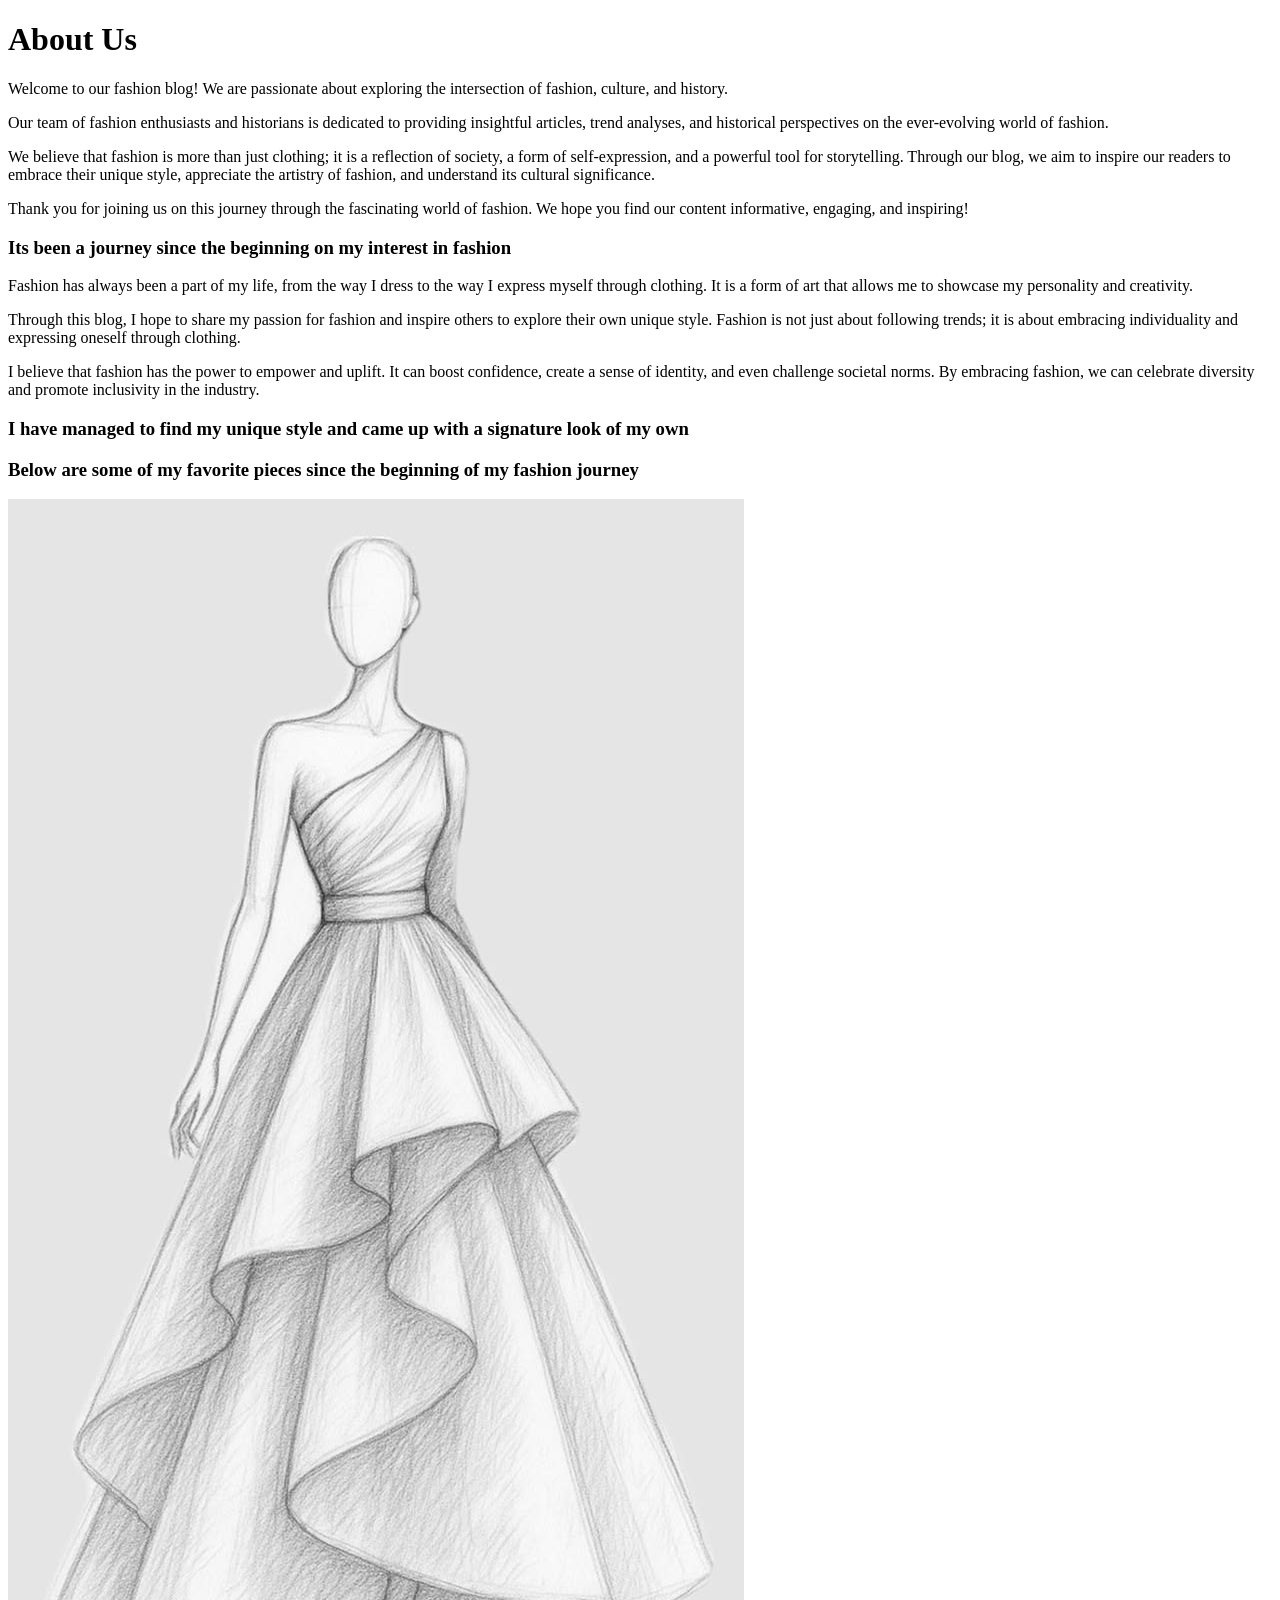
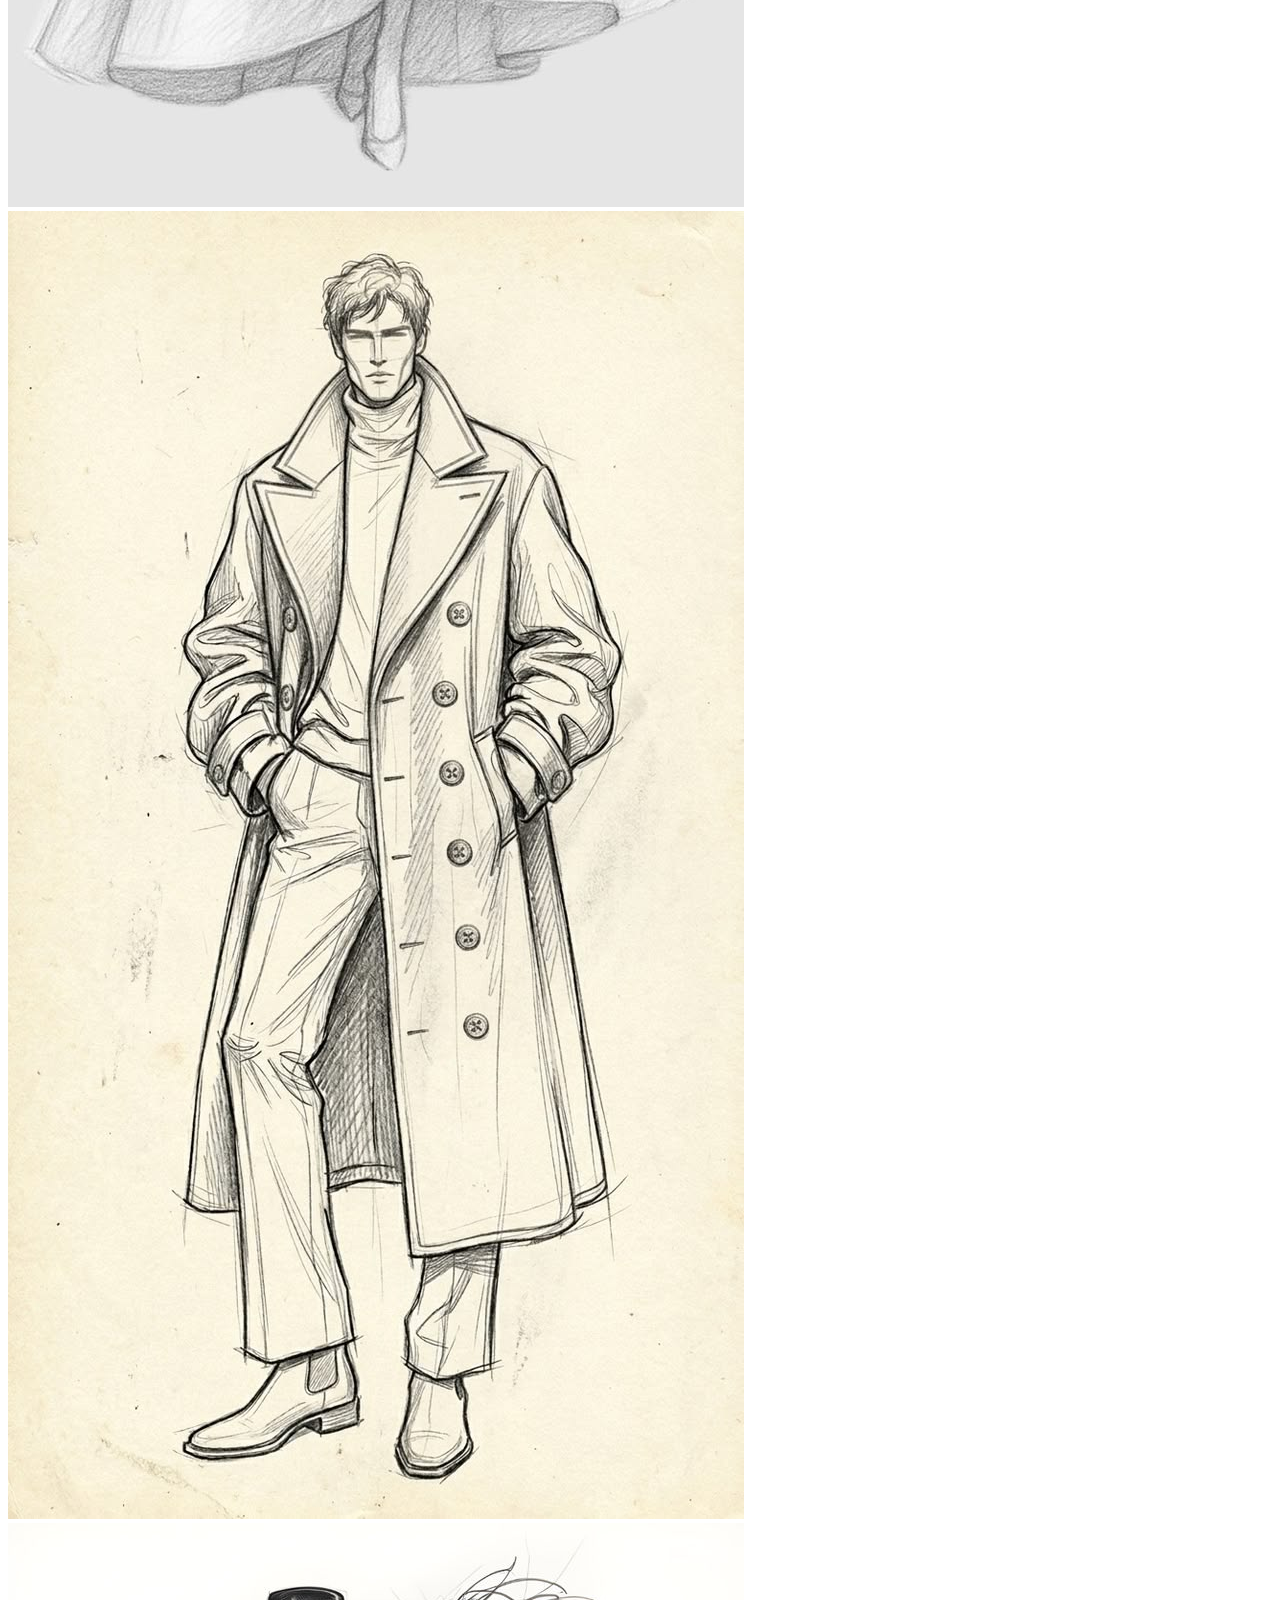
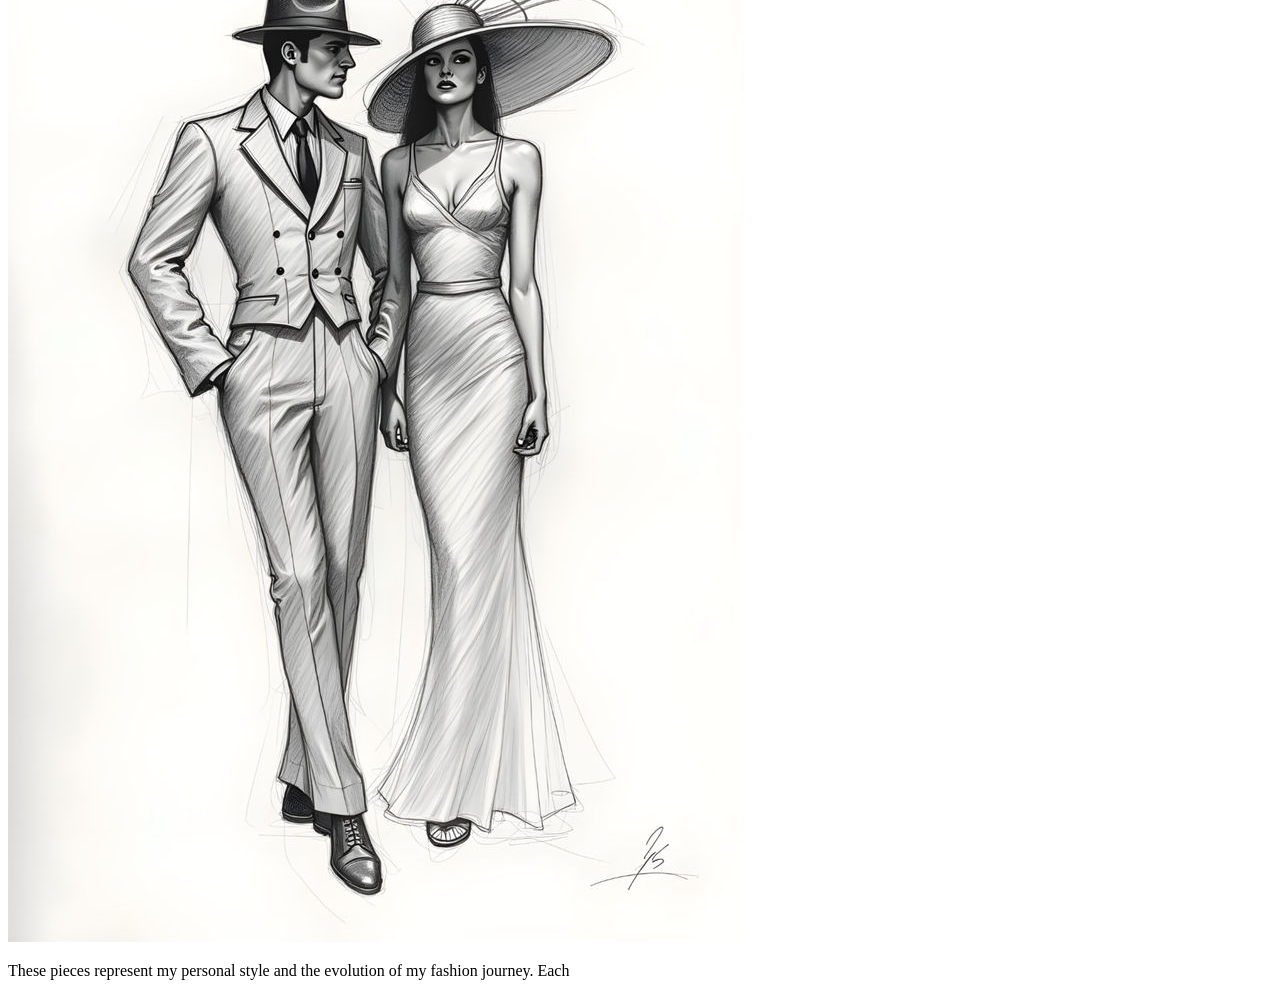
==== about.html @ 5d213fdf "Remove about page and update navigation links; adjust image styles" ====
<!DOCTYPE html>
<html>
<head>
<title>Page Title</title>
</head>
<body>
    <h1>About Us</h1>
    <p>Welcome to our fashion blog! We are passionate about exploring the intersection of fashion, culture, and history.</p>
    <p>Our team of fashion enthusiasts and historians is dedicated to providing insightful articles, trend analyses, and historical perspectives on the ever-evolving world of fashion.</p>
    <p>We believe that fashion is more than just clothing; it is a reflection of society, a form of self-expression, and a powerful tool for storytelling. Through our blog, we aim to inspire our readers to embrace their unique style, appreciate the artistry of fashion, and understand its cultural significance.</p>
    <p>Thank you for joining us on this journey through the fascinating world of fashion. We hope you find our content informative, engaging, and inspiring!</p>
    <h3>Its been a journey since the beginning on my interest in fashion</h3>
            <p>Fashion has always been a part of my life, from the way I dress to the way I express myself through clothing. It is a form of art that allows me to showcase my personality and creativity.</p>
            <p>Through this blog, I hope to share my passion for fashion and inspire others to explore their own unique style. Fashion is not just about following trends; it is about embracing individuality and expressing oneself through clothing. 
                <p>I believe that fashion has the power to empower and uplift. It can boost confidence, create a sense of identity, and even challenge societal norms. By embracing fashion, we can celebrate diversity and promote inclusivity in the industry.</p>
                <h3>I have managed to find my unique style and came up with a signature look of my own</h3>
                <h3>Below are some of my favorite pieces since the beginning of my fashion journey</h3>
                <img src="sketch 2.jpeg" alt="Favorite Fashion Piece">
                <img src="sketch 3.jpeg" alt="Favorite Fashion Piece">
                <img src="sketch 5.jpeg" alt="Favorite Fashion Piece">
                <p>These pieces represent my personal style and the evolution of my fashion journey. Each
            
</body>
</html>
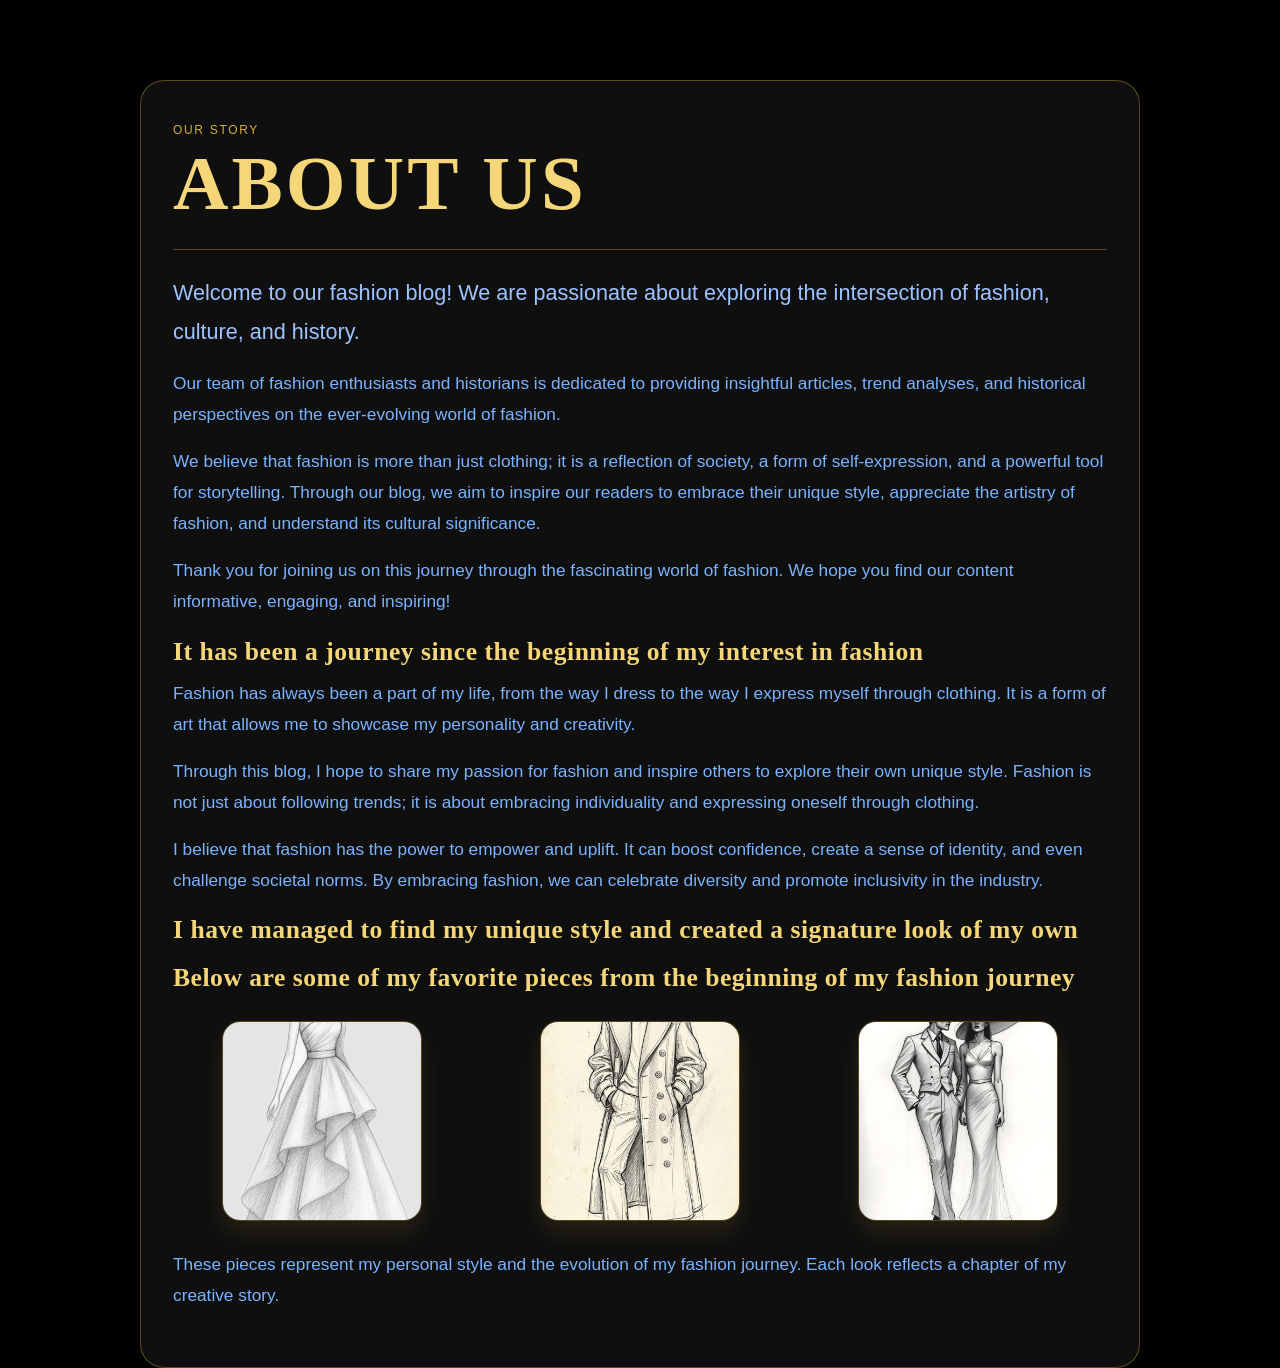
==== commit 4787fa7d: "Refactor About page structure and enhance styles for improved presentation" ====
--- a/about.html
+++ b/about.html
@@ -1,24 +1,40 @@
 <!DOCTYPE html>
-<html>
+<html lang="en">
 <head>
-<title>Page Title</title>
+    <meta charset="UTF-8" />
+    <meta name="viewport" content="width=device-width, initial-scale=1.0" />
+    <title>About | Fashion Journal</title>
+    <link rel="stylesheet" href="styles.css" />
 </head>
-<body>
-    <h1>About Us</h1>
-    <p>Welcome to our fashion blog! We are passionate about exploring the intersection of fashion, culture, and history.</p>
-    <p>Our team of fashion enthusiasts and historians is dedicated to providing insightful articles, trend analyses, and historical perspectives on the ever-evolving world of fashion.</p>
-    <p>We believe that fashion is more than just clothing; it is a reflection of society, a form of self-expression, and a powerful tool for storytelling. Through our blog, we aim to inspire our readers to embrace their unique style, appreciate the artistry of fashion, and understand its cultural significance.</p>
-    <p>Thank you for joining us on this journey through the fascinating world of fashion. We hope you find our content informative, engaging, and inspiring!</p>
-    <h3>Its been a journey since the beginning on my interest in fashion</h3>
+<body class="about-page">
+    <main class="about-shell">
+        <header class="about-header">
+            <p class="eyebrow">Our story</p>
+            <h1>About Us</h1>
+        </header>
+
+        <section class="about-copy">
+            <p>Welcome to our fashion blog! We are passionate about exploring the intersection of fashion, culture, and history.</p>
+            <p>Our team of fashion enthusiasts and historians is dedicated to providing insightful articles, trend analyses, and historical perspectives on the ever-evolving world of fashion.</p>
+            <p>We believe that fashion is more than just clothing; it is a reflection of society, a form of self-expression, and a powerful tool for storytelling. Through our blog, we aim to inspire our readers to embrace their unique style, appreciate the artistry of fashion, and understand its cultural significance.</p>
+            <p>Thank you for joining us on this journey through the fascinating world of fashion. We hope you find our content informative, engaging, and inspiring!</p>
+
+            <h3>It has been a journey since the beginning of my interest in fashion</h3>
             <p>Fashion has always been a part of my life, from the way I dress to the way I express myself through clothing. It is a form of art that allows me to showcase my personality and creativity.</p>
-            <p>Through this blog, I hope to share my passion for fashion and inspire others to explore their own unique style. Fashion is not just about following trends; it is about embracing individuality and expressing oneself through clothing. 
-                <p>I believe that fashion has the power to empower and uplift. It can boost confidence, create a sense of identity, and even challenge societal norms. By embracing fashion, we can celebrate diversity and promote inclusivity in the industry.</p>
-                <h3>I have managed to find my unique style and came up with a signature look of my own</h3>
-                <h3>Below are some of my favorite pieces since the beginning of my fashion journey</h3>
-                <img src="sketch 2.jpeg" alt="Favorite Fashion Piece">
-                <img src="sketch 3.jpeg" alt="Favorite Fashion Piece">
-                <img src="sketch 5.jpeg" alt="Favorite Fashion Piece">
-                <p>These pieces represent my personal style and the evolution of my fashion journey. Each
-            
+            <p>Through this blog, I hope to share my passion for fashion and inspire others to explore their own unique style. Fashion is not just about following trends; it is about embracing individuality and expressing oneself through clothing.</p>
+            <p>I believe that fashion has the power to empower and uplift. It can boost confidence, create a sense of identity, and even challenge societal norms. By embracing fashion, we can celebrate diversity and promote inclusivity in the industry.</p>
+
+            <h3>I have managed to find my unique style and created a signature look of my own</h3>
+            <h3>Below are some of my favorite pieces from the beginning of my fashion journey</h3>
+        </section>
+
+        <section class="image-gallery" aria-label="Favorite fashion pieces">
+            <img src="sketch 2.jpeg" alt="Favorite fashion piece from the beginning of the journey" />
+            <img src="sketch 3.jpeg" alt="Creative fashion illustration" />
+            <img src="sketch 5.jpeg" alt="Signature fashion design inspiration" />
+        </section>
+
+        <p class="gallery-note">These pieces represent my personal style and the evolution of my fashion journey. Each look reflects a chapter of my creative story.</p>
+    </main>
 </body>
 </html>
--- a/styles.css
+++ b/styles.css
@@ -0,0 +1,170 @@
+:root {
+    --color-anchor: #3D2314;
+    --color-accent: #F9F1D0;
+    --color-accent-2: #D1E8E2;
+    --bg: #ffffff;
+    --text: #111217;
+    --muted: #6b6b6b;
+    --max-width: 70ch;
+    --gap: 1.25rem;
+    --font-heading: "Georgia", "Times New Roman", serif;
+    --font-body: Arial, Helvetica, sans-serif;
+    --fashion-blue: #1664d6;
+    --fashion-brown: #3d2314;
+}
+
+* { box-sizing: border-box; }
+html, body { height: 100%; }
+
+body {
+    margin: 0;
+    background: var(--bg);
+    color: var(--text);
+    font-family: var(--font-body);
+    line-height: 1.6;
+    -webkit-font-smoothing: antialiased;
+    -moz-osx-font-smoothing: grayscale;
+    padding: 3rem 1rem;
+}
+
+.about-page {
+    background-color: #000000;
+    background-image: none;
+    background-size: auto;
+    background-position: initial;
+    background-attachment: scroll;
+    min-height: 100vh;
+}
+
+.about-shell {
+    max-width: 1000px;
+    margin: 0 auto;
+    padding: 2.5rem 2rem;
+    background: rgba(17, 17, 17, 0.92);
+    border: 1px solid rgba(212, 175, 55, 0.38);
+    border-radius: 24px;
+    box-shadow: 0 18px 40px rgba(0, 0, 0, 0.5);
+    backdrop-filter: blur(4px);
+}
+
+.eyebrow {
+    margin: 0 0 0.5rem;
+    font-size: 0.75rem;
+    letter-spacing: 0.14em;
+    text-transform: uppercase;
+    color: #d4af37;
+}
+
+.about-header {
+    border-bottom: 1px solid rgba(212, 175, 55, 0.35);
+    padding-bottom: 1rem;
+    margin-bottom: 1.5rem;
+}
+
+h1, h2, h3 {
+    font-family: var(--font-heading);
+    color: #f5d77a;
+    margin: 0 0 0.75rem;
+    line-height: 1.1;
+}
+
+h1 {
+    font-size: clamp(2.8rem, 6vw, 5rem);
+    letter-spacing: 0.04em;
+    text-transform: uppercase;
+    font-weight: 600;
+    line-height: 0.95;
+}
+
+h3 {
+    margin-top: 1.25rem;
+    font-size: clamp(1.25rem, 2vw, 1.7rem);
+    letter-spacing: 0.02em;
+}
+
+.about-copy {
+    font-size: 1.06rem;
+}
+
+.about-copy p,
+.gallery-note {
+    color: #7bb3ff;
+    margin: 0 0 1rem;
+    font-size: 1.08rem;
+    line-height: 1.8;
+}
+
+.about-copy > p:first-of-type {
+    font-size: clamp(1.15rem, 2vw, 1.35rem);
+    line-height: 1.8;
+    color: #9ec3ff;
+}
+
+.image-gallery {
+    display: grid;
+    grid-template-columns: repeat(auto-fit, minmax(180px, 1fr));
+    gap: 1.25rem;
+    margin: 1.75rem 0;
+    align-items: center;
+}
+
+.image-gallery img {
+    width: 100%;
+    max-width: 200px;
+    height: 200px;
+    object-fit: cover;
+    display: block;
+    margin: 0 auto;
+    border-radius: 18px;
+    border: 1px solid rgba(212, 175, 55, 0.35);
+    box-shadow: 0 12px 24px rgba(212, 175, 55, 0.12);
+    transition: transform 0.3s ease, box-shadow 0.3s ease, filter 0.3s ease;
+}
+
+.image-gallery img:hover {
+    transform: translateY(-4px) scale(1.02);
+    box-shadow: 0 18px 30px rgba(212, 175, 55, 0.18);
+    filter: saturate(1.08);
+}
+
+.container {
+    max-width: var(--max-width);
+    margin: 0 auto;
+    padding: 0 var(--gap);
+}
+
+.header-top {display:flex;justify-content:space-between;align-items:center;margin-bottom:1rem}
+.site-nav ul {list-style:none;margin:0;padding:0;display:flex;gap:1rem}
+.site-nav a {color:var(--color-anchor);text-decoration:none;font-weight:600}
+
+.lead {font-size:1.125rem;color:var(--muted);margin-bottom:1.5rem}
+
+p {margin:0 0 1rem 0}
+
+a {color:var(--color-anchor);text-decoration:none;border-bottom:1px solid rgba(61,35,20,0.06);transition:color .18s ease,border-color .18s ease}
+a:hover {color:var(--color-accent-2);border-color:transparent}
+
+.accent-block {background:var(--color-accent);padding:1rem;border-radius:6px;color:var(--color-anchor);margin:1.5rem 0}
+
+@media (max-width: 640px) {
+    .about-shell {
+        padding: 1.5rem 1rem;
+    }
+
+    .image-gallery img {
+        max-width: 100%;
+        height: 200px;
+    }
+}
+
+@media(min-width:900px){
+    body{padding:5rem 1rem}
+    .container{padding:0}
+}
+
+.sr-only{position:absolute;width:1px;height:1px;padding:0;margin:-1px;overflow:hidden;clip:rect(0,0,0,0);border:0}
+
+background-image:linear-gradient black(255,255,255,.84),rgba(255,255,255,.82)),url('https://images.unsplash.com/photo-1529139574466-a303027c1d8b?auto=format&fit=crop&w=1600&q=80');background-size:cover;background-position:center;background-attachment:fixed;min-height:100vhbackground-image:linear-gradient(rgba(255,255,255,.84),rgba(255,255,255,.82)),url('https://images.unsplash.com/photo-1529139574466-a303027c1d8b?auto=format&fit=crop&w=1600&q=80');background-size:cover;background-position:center;background-attachment:fixed;min-height:100vh
+background color{
+    background-color: black;
+}
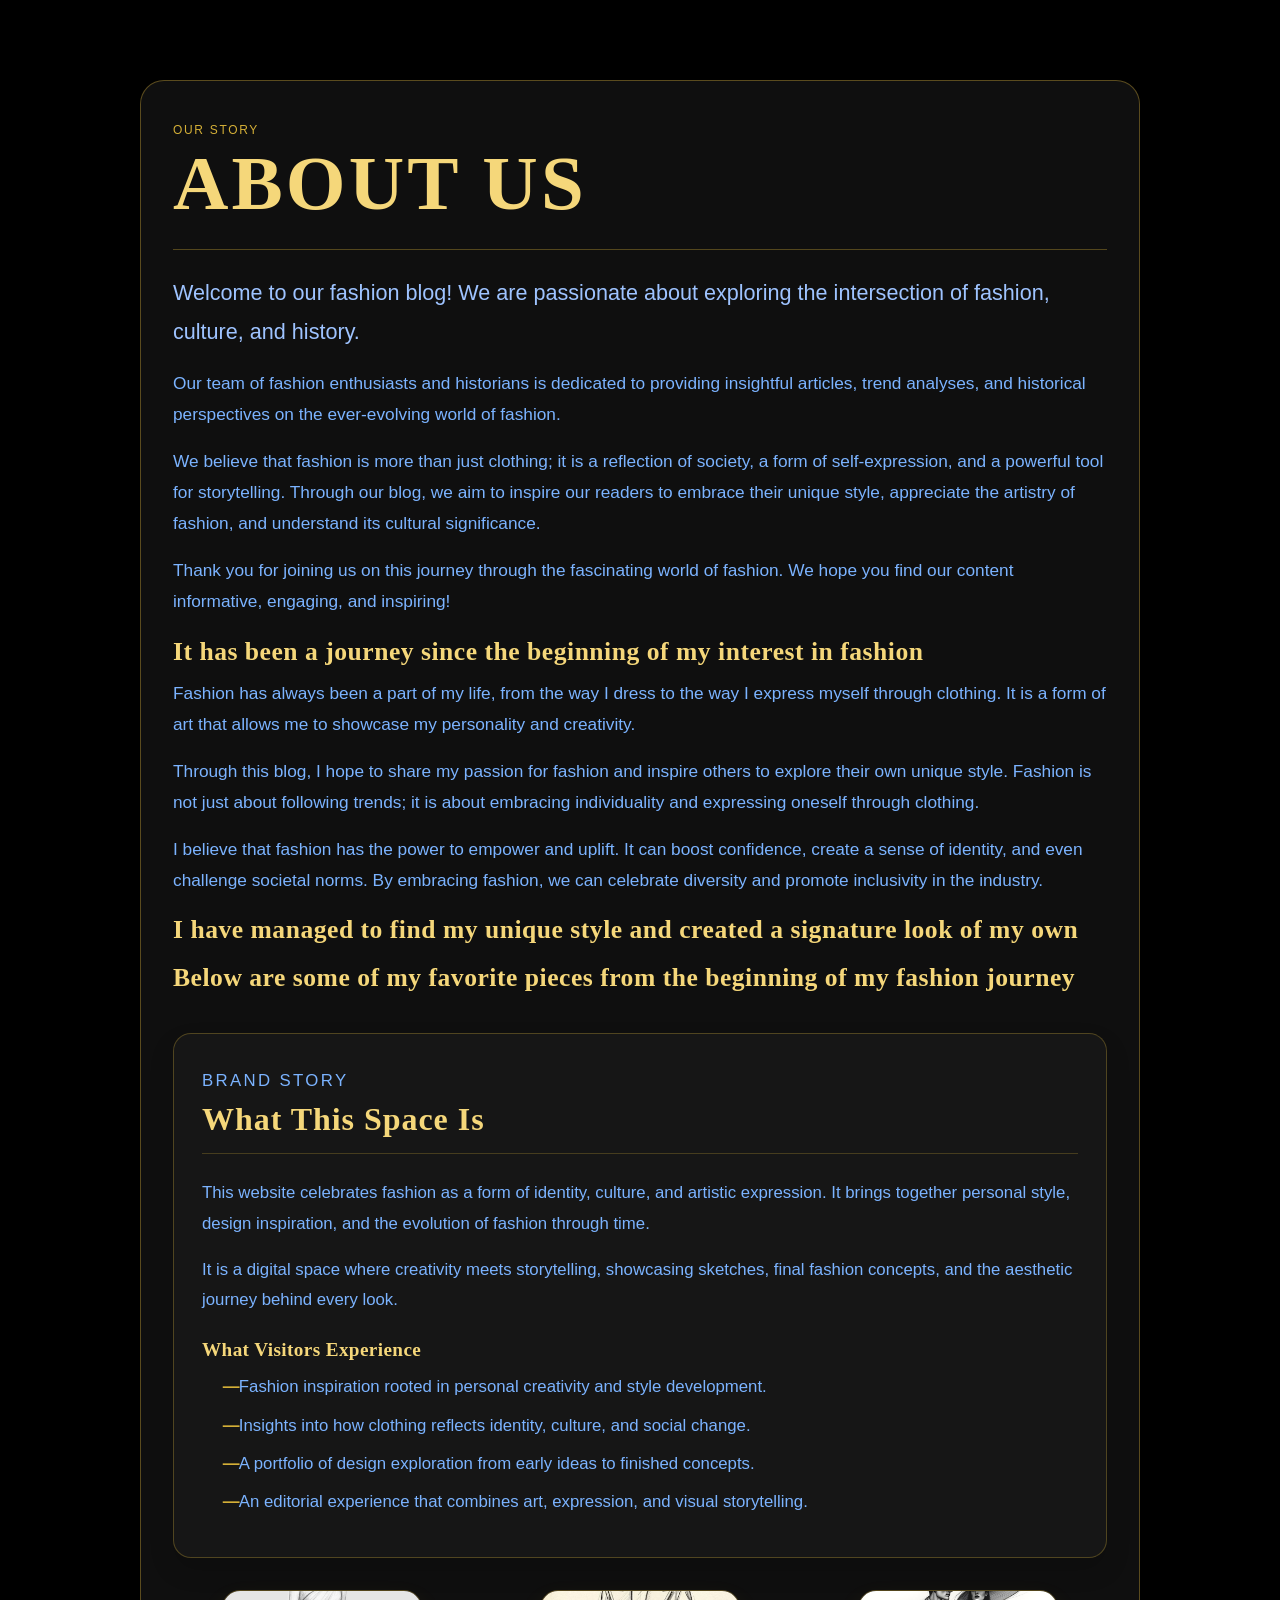
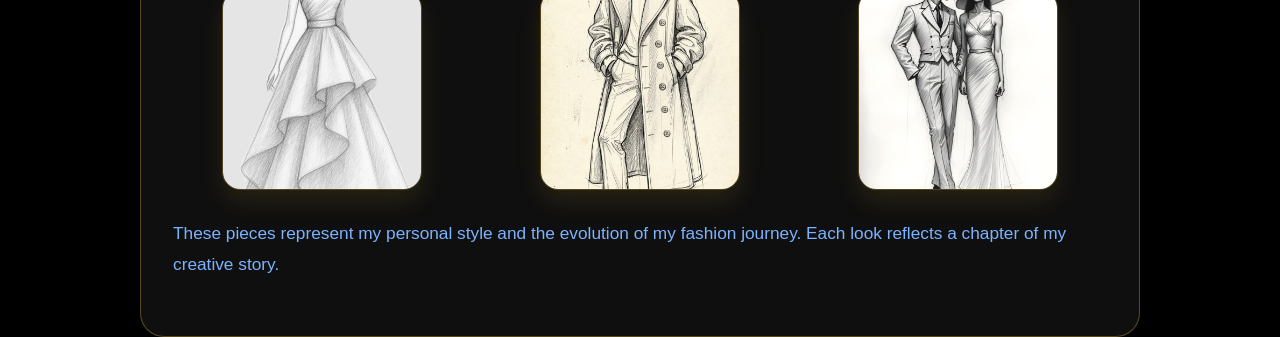
==== commit 9531355e: "Add website details section to About page and enhance styles for improved presentation" ====
--- a/about.html
+++ b/about.html
@@ -28,6 +28,24 @@
             <h3>Below are some of my favorite pieces from the beginning of my fashion journey</h3>
         </section>
 
+        <div class="website-details">
+            <div class="details-header">
+                <p class="eyebrow">Brand Story</p>
+                <h2>What This Space Is</h2>
+            </div>
+
+            <p>This website celebrates fashion as a form of identity, culture, and artistic expression. It brings together personal style, design inspiration, and the evolution of fashion through time.</p>
+            <p>It is a digital space where creativity meets storytelling, showcasing sketches, final fashion concepts, and the aesthetic journey behind every look.</p>
+
+            <h3>What Visitors Experience</h3>
+            <ul>
+                <li>Fashion inspiration rooted in personal creativity and style development.</li>
+                <li>Insights into how clothing reflects identity, culture, and social change.</li>
+                <li>A portfolio of design exploration from early ideas to finished concepts.</li>
+                <li>An editorial experience that combines art, expression, and visual storytelling.</li>
+            </ul>
+        </div>
+
         <section class="image-gallery" aria-label="Favorite fashion pieces">
             <img src="sketch 2.jpeg" alt="Favorite fashion piece from the beginning of the journey" />
             <img src="sketch 3.jpeg" alt="Creative fashion illustration" />
--- a/styles.css
+++ b/styles.css
@@ -18,7 +18,8 @@
 
 body {
     margin: 0;
-    background: var(--bg);
+    background: linear-gradient(rgba(0, 0, 0, 0.6), rgba(0, 0, 0, 0.6)),
+        url('https://images.unsplash.com/photo-1483985988355-763728e1935b?auto=format&fit=crop&w=1600&q=80') center/cover no-repeat fixed;
     color: var(--text);
     font-family: var(--font-body);
     line-height: 1.6;
@@ -92,6 +93,66 @@
     margin: 0 0 1rem;
     font-size: 1.08rem;
     line-height: 1.8;
+}
+
+.website-details {
+    margin: 2.5rem 0 2rem;
+    padding: 2rem 1.75rem;
+    background: rgba(255, 255, 255, 0.032);
+    border: 1px solid rgba(212, 175, 55, 0.3);
+    border-radius: 18px;
+    box-shadow: 0 12px 24px rgba(0, 0, 0, 0.15);
+}
+
+.details-header {
+    margin-bottom: 1.5rem;
+    border-bottom: 1px solid rgba(212, 175, 55, 0.25);
+    padding-bottom: 1rem;
+}
+
+.details-header .eyebrow {
+    margin: 0 0 0.4rem;
+}
+
+.details-header h2 {
+    font-size: clamp(1.6rem, 2.5vw, 2.2rem);
+    margin: 0;
+    color: #f5d77a;
+    letter-spacing: 0.03em;
+}
+
+.website-details h3 {
+    color: #f5d77a;
+    margin: 1.5rem 0 0.75rem;
+    font-size: 1.2rem;
+    letter-spacing: 0.02em;
+}
+
+.website-details p,
+.website-details li {
+    color: #7bb3ff;
+    line-height: 1.8;
+    font-size: 1.05rem;
+}
+
+.website-details ul {
+    margin: 0.5rem 0 0;
+    padding-left: 1.3rem;
+    list-style: none;
+}
+
+.website-details li {
+    margin-bottom: 0.5rem;
+    position: relative;
+    padding-left: 1rem;
+}
+
+.website-details li:before {
+    content: "—";
+    position: absolute;
+    left: 0;
+    color: #d4af37;
+    font-weight: 600;
 }
 
 .about-copy > p:first-of-type {
@@ -128,18 +189,161 @@
 }
 
 .container {
-    max-width: var(--max-width);
+    max-width: 1100px;
     margin: 0 auto;
-    padding: 0 var(--gap);
+    padding: 2.5rem 2rem;
+    background: rgba(15, 15, 15, 0.74);
+    border: 1px solid rgba(255, 255, 255, 0.12);
+    border-radius: 24px;
+    backdrop-filter: blur(4px);
+    box-shadow: 0 18px 40px rgba(0, 0, 0, 0.28);
+}
+
+.project-page {
+    background: linear-gradient(rgba(0, 0, 0, 0.7), rgba(0, 0, 0, 0.7)),
+        url('https://images.unsplash.com/photo-1529139574466-a303027c1d8b?auto=format&fit=crop&w=1600&q=80') center/cover no-repeat fixed;
+}
+
+.project-shell {
+    max-width: 1100px;
+    margin: 0 auto;
+    padding: 2.5rem 2rem;
+    background: rgba(12, 12, 12, 0.88);
+    border: 1px solid rgba(212, 175, 55, 0.4);
+    border-radius: 24px;
+    box-shadow: 0 18px 42px rgba(0, 0, 0, 0.34);
+}
+
+.project-header {
+    border-bottom: 1px solid rgba(212, 175, 55, 0.35);
+    margin-bottom: 2rem;
+    padding-bottom: 1rem;
+}
+
+.project-header h1 {
+    margin-bottom: 0.4rem;
+}
+
+.project-section {
+    margin-bottom: 2.5rem;
+    padding-top: 0.5rem;
+}
+
+.project-section h2 {
+    color: #f5d77a;
+    font-size: clamp(1.8rem, 3vw, 2.5rem);
+    margin-bottom: 1rem;
+    letter-spacing: 0.03em;
+    text-transform: uppercase;
+}
+
+.project-gallery {
+    display: grid;
+    grid-template-columns: repeat(auto-fit, minmax(220px, 1fr));
+    gap: 1.5rem;
+}
+
+.project-card {
+    background: rgba(255, 255, 255, 0.025);
+    border: 1px solid rgba(212, 175, 55, 0.2);
+    border-radius: 18px;
+    padding: 1rem;
+    transition: transform 0.25s ease, border-color 0.25s ease, box-shadow 0.25s ease;
+    box-shadow: 0 12px 22px rgba(0, 0, 0, 0.12);
+}
+
+.project-card:hover {
+    transform: translateY(-4px);
+    border-color: rgba(212, 175, 55, 0.45);
+    box-shadow: 0 18px 28px rgba(212, 175, 55, 0.08);
+}
+
+.project-card img {
+    width: 100%;
+    height: 260px;
+    object-fit: cover;
+    border-radius: 12px;
+    display: block;
+    margin-bottom: 0.9rem;
+    border: 1px solid rgba(255, 255, 255, 0.12);
+}
+
+.project-card h3 {
+    margin: 0 0 0.5rem;
+    color: #f5d77a;
+    font-size: 1.2rem;
+}
+
+.project-card p {
+    margin: 0;
+    color: #5fe7ba;
+    line-height: 1.6;
+}
+
+.project-footer {
+    margin-top: 3rem;
+    padding-top: 1.5rem;
+    border-top: 1px solid rgba(212, 175, 55, 0.25);
+    text-align: center;
+}
+
+.project-footer p {
+    color: #8b9ca8;
+    font-size: 0.95rem;
+    margin: 0;
+    letter-spacing: 0.02em;
+}
+
+.image-grid {
+    display: grid;
+    grid-template-columns: repeat(auto-fit, minmax(180px, 1fr));
+    gap: 1rem;
+    margin: 1.25rem 0 1.5rem;
+}
+
+.comparison-gallery {
+    display: grid;
+    grid-template-columns: 1fr auto 1fr;
+    align-items: center;
+    gap: 1rem;
+    margin: 1.25rem 0 1.5rem;
+}
+
+.comparison-label {
+    margin: 0;
+    text-align: center;
+    color: #5fe7ba;
+    font-size: clamp(1.1rem, 2vw, 1.8rem);
+    white-space: nowrap;
+}
+
+.image-grid img,
+article > img,
+.comparison-gallery img {
+    display: block;
+    width: min(100%, 360px);
+    max-width: 100%;
+    height: auto;
+    margin: 0 auto 1rem;
+    border-radius: 16px;
+    object-fit: cover;
+    box-shadow: 0 12px 24px rgba(0, 0, 0, 0.18);
 }
 
 .header-top {display:flex;justify-content:space-between;align-items:center;margin-bottom:1rem}
 .site-nav ul {list-style:none;margin:0;padding:0;display:flex;gap:1rem}
 .site-nav a {color:var(--color-anchor);text-decoration:none;font-weight:600}
 
-.lead {font-size:1.125rem;color:var(--muted);margin-bottom:1.5rem}
-
-p {margin:0 0 1rem 0}
+.lead {font-size:1.125rem;color:#4ae0b0;margin-bottom:1.5rem; font-weight:700;}
+
+p {margin:0 0 1rem 0; color:#5fe7ba;}
+
+article p,
+article .lead,
+.site-header p,
+.site-header .lead {
+    color: #5fe7ba;
+}
 
 a {color:var(--color-anchor);text-decoration:none;border-bottom:1px solid rgba(61,35,20,0.06);transition:color .18s ease,border-color .18s ease}
 a:hover {color:var(--color-accent-2);border-color:transparent}
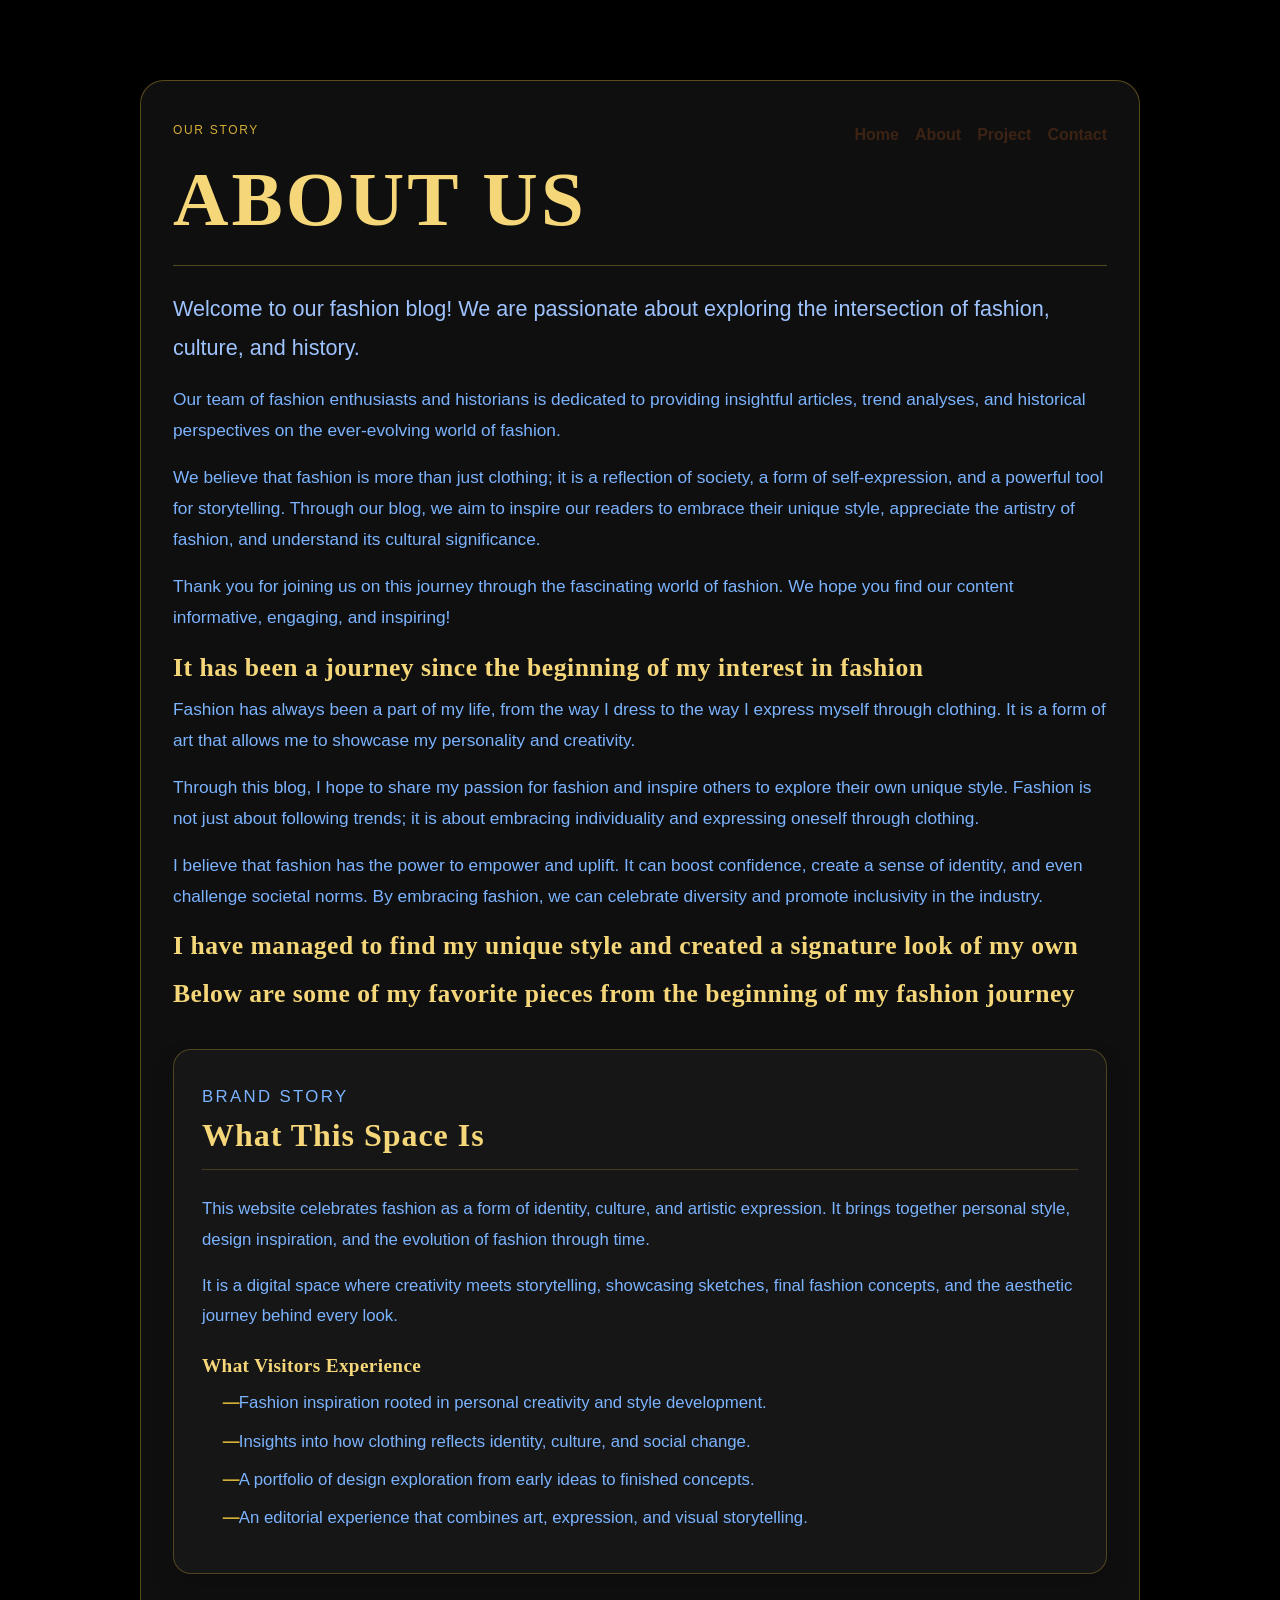
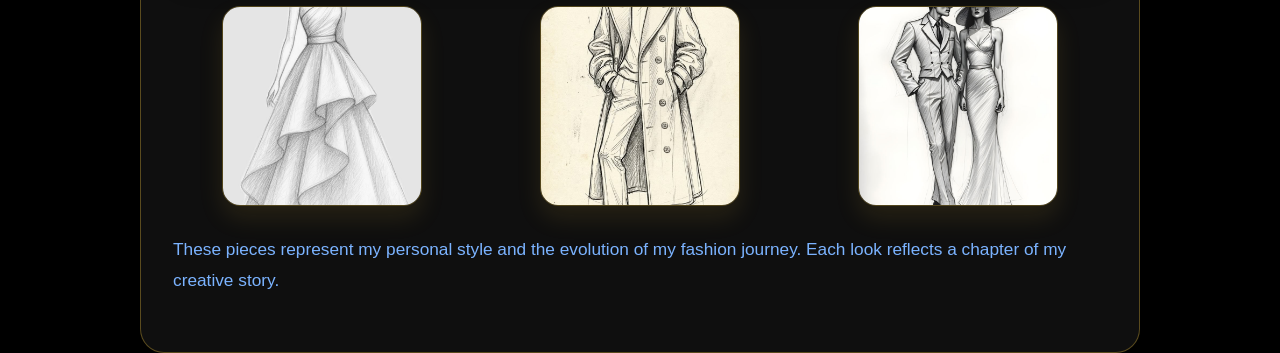
==== commit c3ef29f3: "Add contact page with form and details for user inquiries; enhance navigation across pages" ====
--- a/about.html
+++ b/about.html
@@ -9,7 +9,17 @@
 <body class="about-page">
     <main class="about-shell">
         <header class="about-header">
-            <p class="eyebrow">Our story</p>
+            <div class="header-top">
+                <div class="eyebrow">Our story</div>
+                <nav class="site-nav">
+                    <ul>
+                        <li><a href="index.html">Home</a></li>
+                        <li><a href="about.html">About</a></li>
+                        <li><a href="project.html">Project</a></li>
+                        <li><a href="contact.html">Contact</a></li>
+                    </ul>
+                </nav>
+            </div>
             <h1>About Us</h1>
         </header>
 
--- a/styles.css
+++ b/styles.css
@@ -350,6 +350,149 @@
 
 .accent-block {background:var(--color-accent);padding:1rem;border-radius:6px;color:var(--color-anchor);margin:1.5rem 0}
 
+/* Contact Page Styles */
+.contact-page {
+    background: linear-gradient(rgba(0, 0, 0, 0.7), rgba(0, 0, 0, 0.7)),
+        url('https://images.unsplash.com/photo-1529139574466-a303027c1d8b?auto=format&fit=crop&w=1600&q=80') center/cover no-repeat fixed;
+}
+
+.contact-shell {
+    max-width: 1100px;
+    margin: 0 auto;
+    padding: 2.5rem 2rem;
+    background: rgba(12, 12, 12, 0.88);
+    border: 1px solid rgba(212, 175, 55, 0.4);
+    border-radius: 24px;
+    box-shadow: 0 18px 42px rgba(0, 0, 0, 0.34);
+}
+
+.contact-header {
+    border-bottom: 1px solid rgba(212, 175, 55, 0.35);
+    margin-bottom: 2rem;
+    padding-bottom: 1rem;
+}
+
+.contact-header h1 {
+    margin-bottom: 0.4rem;
+}
+
+.contact-content {
+    display: grid;
+    grid-template-columns: 1fr 1fr;
+    gap: 2.5rem;
+}
+
+.contact-info h2,
+.contact-form-section h2 {
+    color: #f5d77a;
+    font-size: 1.6rem;
+    margin-bottom: 1rem;
+    letter-spacing: 0.02em;
+}
+
+.contact-info p,
+.contact-form-section p {
+    color: #7bb3ff;
+    line-height: 1.8;
+}
+
+.contact-details {
+    margin-top: 2rem;
+}
+
+.detail-item {
+    margin-bottom: 1.8rem;
+    padding-bottom: 1.2rem;
+    border-bottom: 1px solid rgba(212, 175, 55, 0.15);
+}
+
+.detail-item:last-child {
+    border-bottom: none;
+}
+
+.detail-item h3 {
+    color: #d4af37;
+    font-size: 1rem;
+    margin: 0 0 0.5rem;
+    text-transform: uppercase;
+    letter-spacing: 0.1em;
+}
+
+.detail-item a {
+    color: #5fe7ba;
+    text-decoration: none;
+    border-bottom: 1px solid rgba(95, 231, 186, 0.3);
+    transition: color 0.2s ease, border-color 0.2s ease;
+}
+
+.detail-item a:hover {
+    color: #7ce3b6;
+    border-color: rgba(95, 231, 186, 0.6);
+}
+
+.contact-form-section label {
+    display: block;
+    color: #f5d77a;
+    font-weight: 600;
+    margin-bottom: 0.5rem;
+    font-size: 0.95rem;
+}
+
+.form-group {
+    margin-bottom: 1.5rem;
+}
+
+.contact-form input,
+.contact-form textarea {
+    width: 100%;
+    padding: 0.8rem 1rem;
+    background: rgba(255, 255, 255, 0.05);
+    border: 1px solid rgba(212, 175, 55, 0.25);
+    border-radius: 8px;
+    color: #7bb3ff;
+    font-family: inherit;
+    font-size: 1rem;
+    line-height: 1.6;
+    transition: border-color 0.2s ease, background 0.2s ease;
+}
+
+.contact-form input:focus,
+.contact-form textarea:focus {
+    outline: none;
+    border-color: rgba(212, 175, 55, 0.5);
+    background: rgba(255, 255, 255, 0.08);
+}
+
+.contact-form textarea {
+    resize: vertical;
+}
+
+.submit-btn {
+    background: rgba(212, 175, 55, 0.15);
+    color: #d4af37;
+    border: 1px solid rgba(212, 175, 55, 0.35);
+    padding: 0.9rem 2rem;
+    border-radius: 8px;
+    font-weight: 600;
+    cursor: pointer;
+    transition: all 0.3s ease;
+    text-transform: uppercase;
+    letter-spacing: 0.08em;
+    font-size: 0.95rem;
+}
+
+.submit-btn:hover {
+    background: rgba(212, 175, 55, 0.25);
+    border-color: rgba(212, 175, 55, 0.5);
+    color: #f5d77a;
+}
+
+@media (max-width: 768px) {
+    .contact-content {
+        grid-template-columns: 1fr;
+    }
+}
+
 @media (max-width: 640px) {
     .about-shell {
         padding: 1.5rem 1rem;
